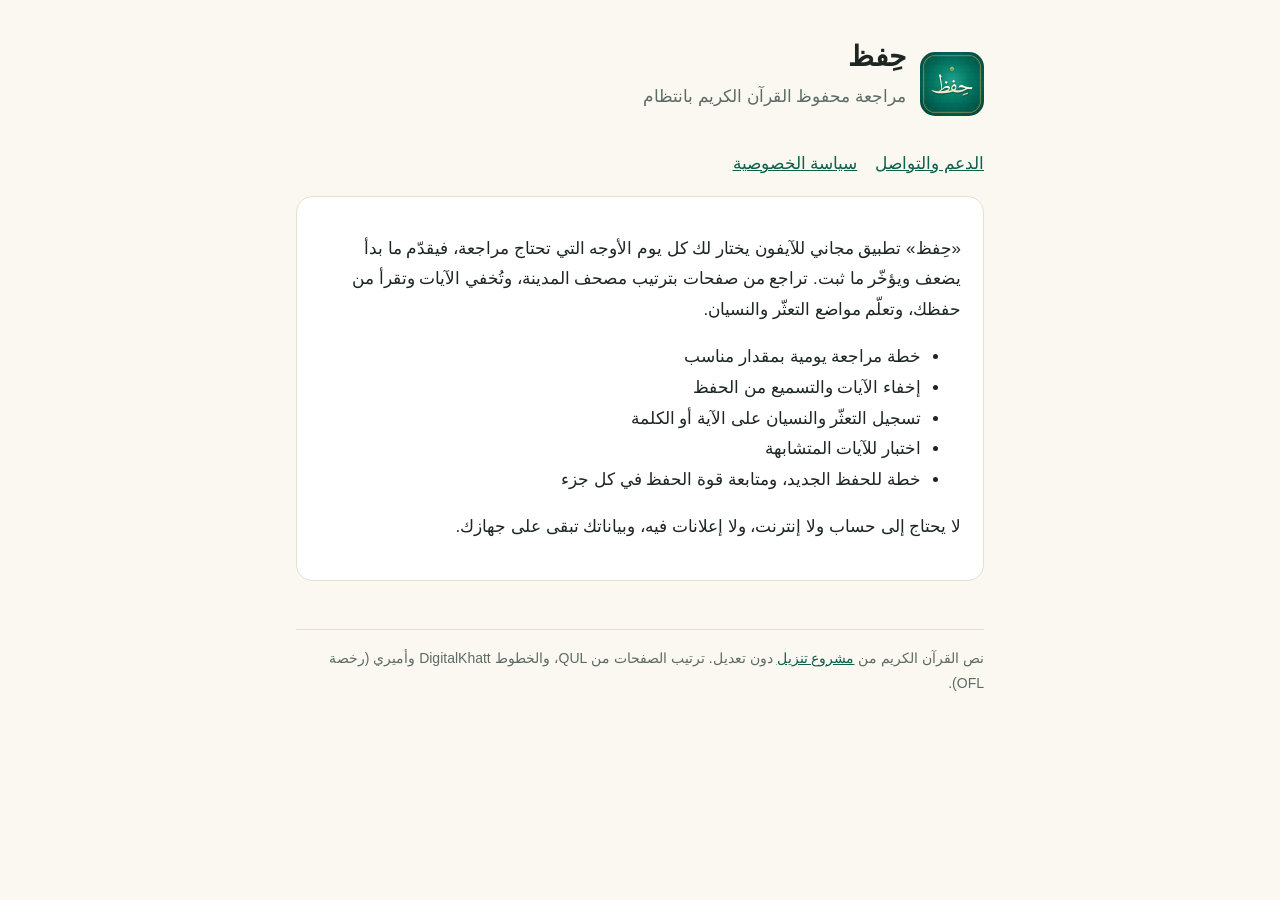
==== index.html @ d1f8af7a "Hifz: landing, support and privacy pages" ====
<!doctype html>
<html lang="ar" dir="rtl">
<head>
<meta charset="utf-8">
<meta name="viewport" content="width=device-width, initial-scale=1">
<title>حِفظ — مراجعة القرآن الكريم</title>
<meta name="description" content="تطبيق مجاني لمراجعة محفوظ القرآن الكريم بانتظام.">
<link rel="stylesheet" href="style.css">
</head>
<body>
<main>
  <header>
    <img src="icon.png" alt="">
    <div>
      <h1>حِفظ</h1>
      <p class="sub">مراجعة محفوظ القرآن الكريم بانتظام</p>
    </div>
  </header>
  <nav>
    <a href="support.html">الدعم والتواصل</a>
    <a href="privacy.html">سياسة الخصوصية</a>
  </nav>

  <div class="card">
    <p>«حِفظ» تطبيق مجاني للآيفون يختار لك كل يوم الأوجه التي تحتاج مراجعة، فيقدّم ما بدأ يضعف ويؤخّر ما ثبت. تراجع من صفحات بترتيب مصحف المدينة، وتُخفي الآيات وتقرأ من حفظك، وتعلّم مواضع التعثّر والنسيان.</p>
    <ul>
      <li>خطة مراجعة يومية بمقدار مناسب</li>
      <li>إخفاء الآيات والتسميع من الحفظ</li>
      <li>تسجيل التعثّر والنسيان على الآية أو الكلمة</li>
      <li>اختبار للآيات المتشابهة</li>
      <li>خطة للحفظ الجديد، ومتابعة قوة الحفظ في كل جزء</li>
    </ul>
    <p>لا يحتاج إلى حساب ولا إنترنت، ولا إعلانات فيه، وبياناتك تبقى على جهازك.</p>
  </div>

  <footer>
    نص القرآن الكريم من <a href="https://tanzil.net">مشروع تنزيل</a> دون تعديل. ترتيب الصفحات من QUL، والخطوط DigitalKhatt وأميري (رخصة OFL).
  </footer>
</main>
</body>
</html>
---- style.css ----
:root {
  --bg: #fbf8f1; --card: #ffffff; --ink: #1d2622; --muted: #5d6b65;
  --brand: #0f5f4d; --gold: #b8892f; --line: #e6e0d2;
}
@media (prefers-color-scheme: dark) {
  :root { --bg: #0d1513; --card: #15201d; --ink: #eef2ef; --muted: #a8b6b0;
          --brand: #4fb39a; --gold: #d9ae4c; --line: #26332f; }
}
* { box-sizing: border-box; }
body { margin: 0; background: var(--bg); color: var(--ink);
       font: 17px/1.8 "Geeza Pro", "Noto Naskh Arabic", "Segoe UI", Tahoma, sans-serif; }
main { max-width: 720px; margin: 0 auto; padding: 32px 16px 64px; }
header { display: flex; align-items: center; gap: 14px; margin-bottom: 8px; }
header img { width: 64px; height: 64px; border-radius: 15px; }
h1 { font-size: 28px; margin: 0; }
h2 { font-size: 20px; margin: 32px 0 8px; color: var(--brand); }
p, li { color: var(--ink); }
.sub { color: var(--muted); margin: 0 0 24px; }
.card { background: var(--card); border: 1px solid var(--line); border-radius: 16px; padding: 20px 22px; margin: 16px 0; }
a { color: var(--brand); }
nav { display: flex; gap: 18px; flex-wrap: wrap; margin: 12px 0 8px; }
footer { margin-top: 48px; color: var(--muted); font-size: 14px; border-top: 1px solid var(--line); padding-top: 16px; }
.en { direction: ltr; text-align: left; }
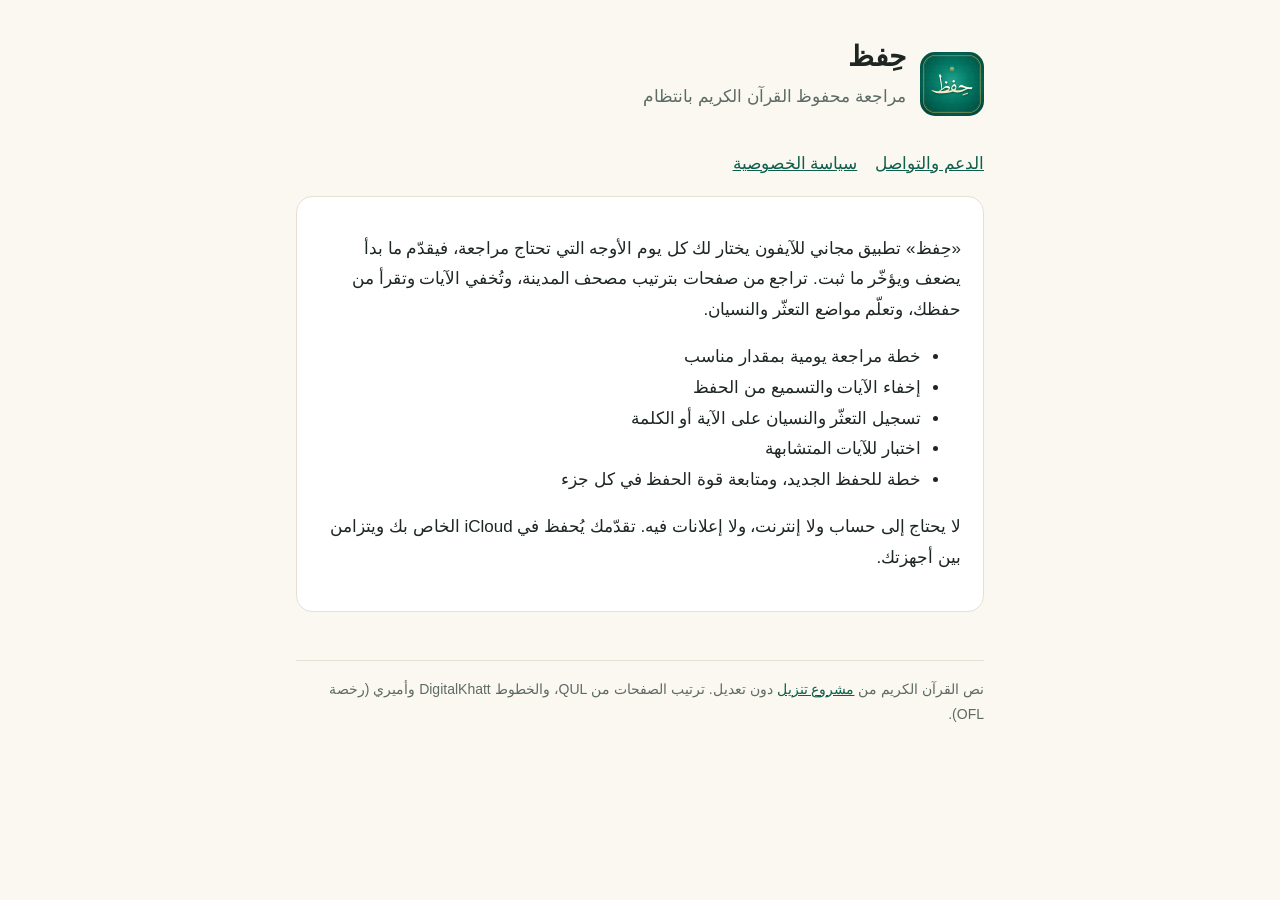
==== commit d7183a68: "Hifz: mention iCloud sync in privacy and support pages" ====
--- a/index.html
+++ b/index.html
@@ -30,7 +30,7 @@
       <li>اختبار للآيات المتشابهة</li>
       <li>خطة للحفظ الجديد، ومتابعة قوة الحفظ في كل جزء</li>
     </ul>
-    <p>لا يحتاج إلى حساب ولا إنترنت، ولا إعلانات فيه، وبياناتك تبقى على جهازك.</p>
+    <p>لا يحتاج إلى حساب ولا إنترنت، ولا إعلانات فيه. تقدّمك يُحفظ في iCloud الخاص بك ويتزامن بين أجهزتك.</p>
   </div>
 
   <footer>
